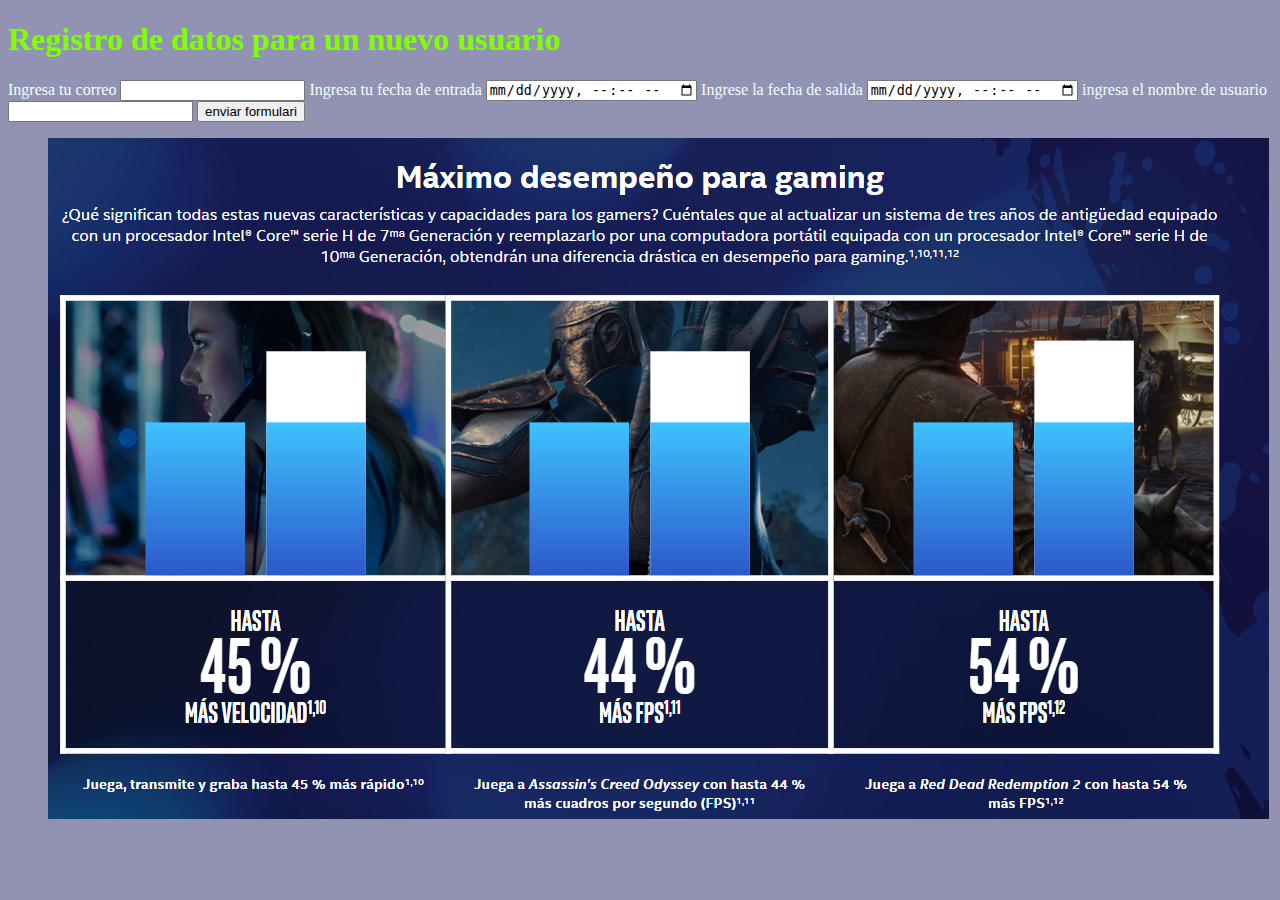
==== index.html @ 7f70989f "se agrego" ====
<!DOCTYPE html>
<html lang="en">
<head>
    <meta charset="UTF-8">
    <meta http-equiv="X-UA-Compatible" content="IE=edge">
    <meta name="viewport" content="width=device-width, initial-scale=1.0">
    <link rel="stylesheet" href="css/style.css">
    <title>Document</title>
</head>
<body>
     <header>
     <h1>Registro de datos para un nuevo usuario</h1>
        <form action="">
            <label for="coreo">
                <span>Ingresa tu correo</span>
                <input type="email" id="coreo" required autocomplete="email"/>
            </label>
            <label for="calendario">
                <span>Ingresa tu fecha de entrada</span>
                <input type="datetime-local" required id="calendario" name="calendario"/>
            </label>
            <label for="calendariosal">
                <span>Ingrese la fecha de salida</span>
                <input type="datetime-local" required name="calendariosal" id="calendariosal"/>
            </label>
            </label>
            <label for="usuario">
                <span>ingresa el nombre de usuario</span>
                <input type="text" required name="usuario" id="usuario"/>
            </label>
             <input type="submit" value="enviar formulari">
        </form>
        <figure>
            <img src="img/Intel  7 generacion y 10 generacion.png" alt="esto es una imagen">
        </figure>
     </header>
</body>
</html>
---- css/style.css ----
body{
    background-color: rgb(146, 146, 179);

}
label{
    color: azure;
}
h1{
    color: chartreuse;
}
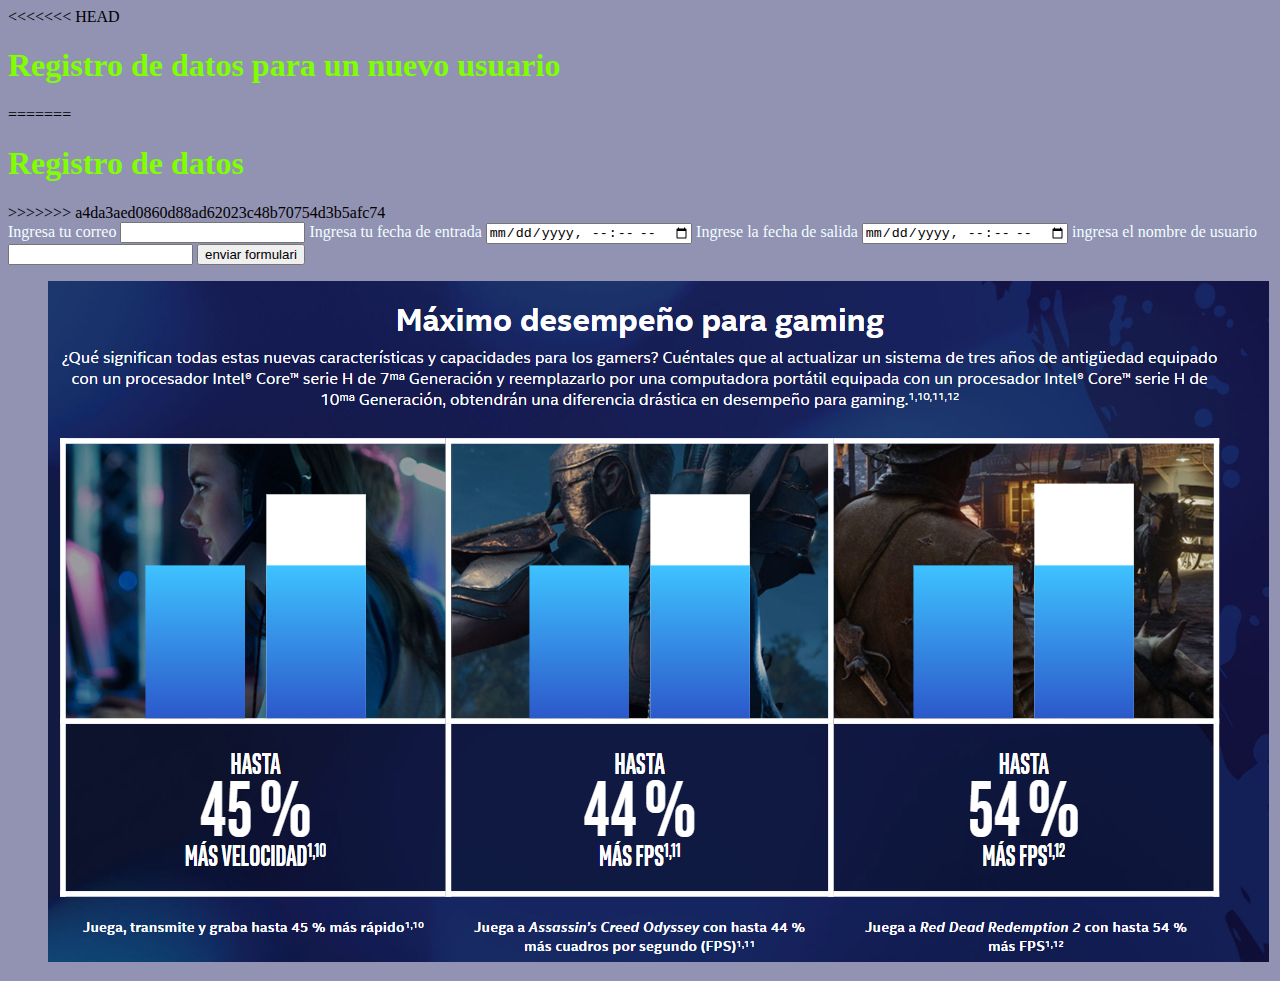
==== commit 7183d45c: "esto es otro cambio" ====
--- a/index.html
+++ b/index.html
@@ -9,7 +9,11 @@
 </head>
 <body>
      <header>
+<<<<<<< HEAD
      <h1>Registro de datos para un nuevo usuario</h1>
+=======
+     <h1>Registro de datos</h1>
+>>>>>>> a4da3aed0860d88ad62023c48b70754d3b5afc74
         <form action="">
             <label for="coreo">
                 <span>Ingresa tu correo</span>
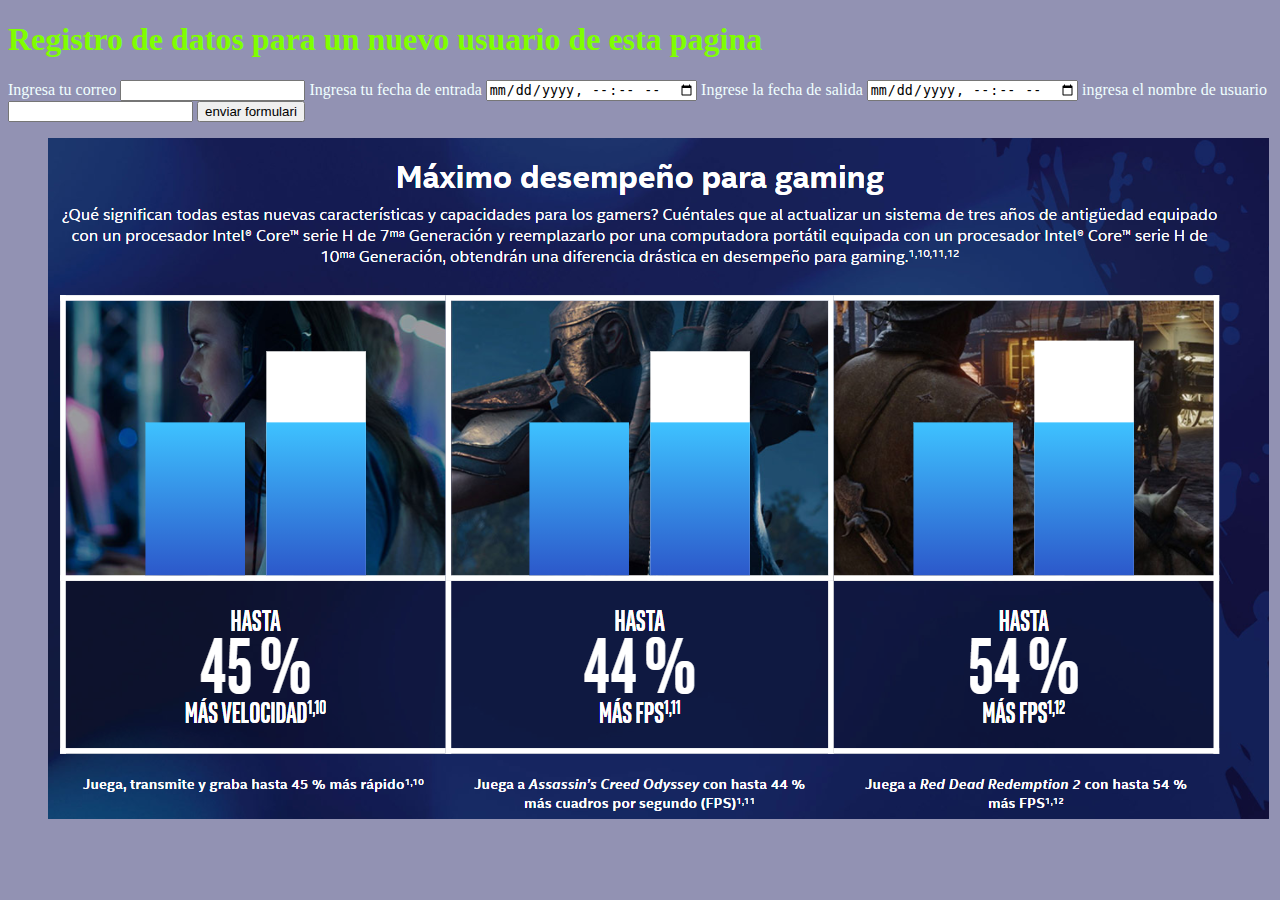
==== commit 008d33fa: "esto es otro cambio mas" ====
--- a/index.html
+++ b/index.html
@@ -9,11 +9,7 @@
 </head>
 <body>
      <header>
-<<<<<<< HEAD
-     <h1>Registro de datos para un nuevo usuario</h1>
-=======
-     <h1>Registro de datos</h1>
->>>>>>> a4da3aed0860d88ad62023c48b70754d3b5afc74
+     <h1>Registro de datos para un nuevo usuario de esta pagina</h1>
         <form action="">
             <label for="coreo">
                 <span>Ingresa tu correo</span>
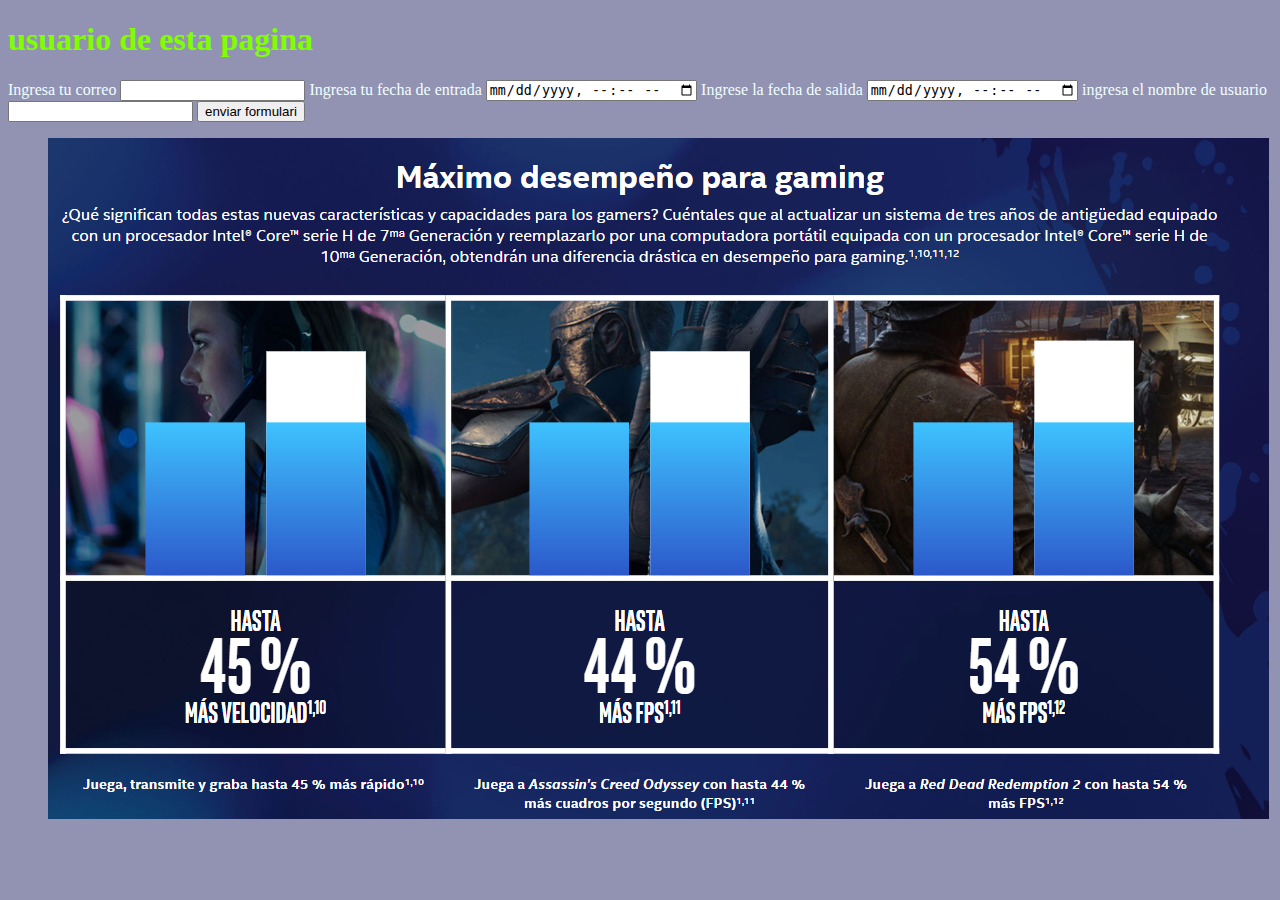
==== commit 90156677: "otro mensaje listo" ====
--- a/index.html
+++ b/index.html
@@ -9,7 +9,7 @@
 </head>
 <body>
      <header>
-     <h1>Registro de datos para un nuevo usuario de esta pagina</h1>
+     <h1> usuario de esta pagina</h1>
         <form action="">
             <label for="coreo">
                 <span>Ingresa tu correo</span>
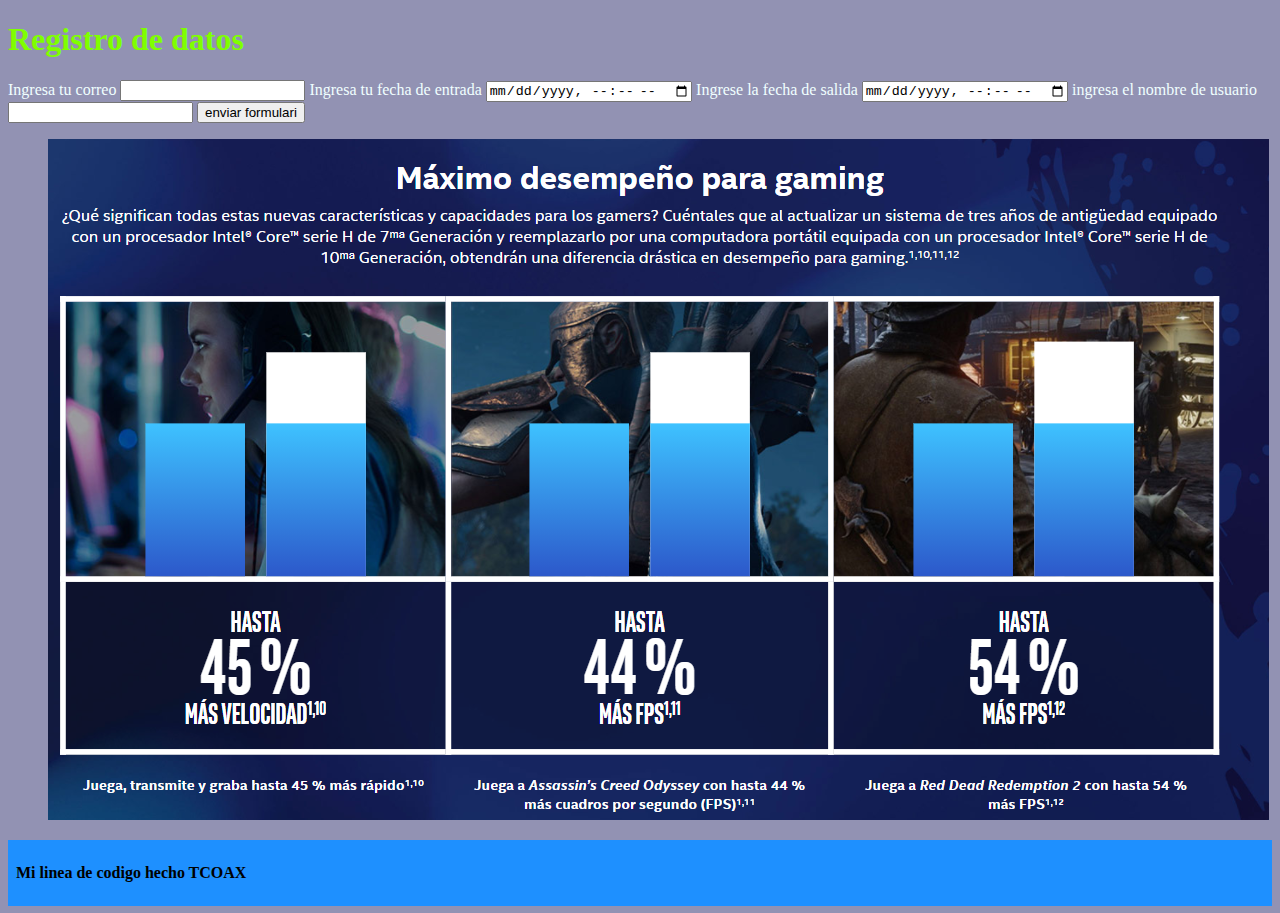
==== commit d6324473: "quedo el footer" ====
--- a/index.html
+++ b/index.html
@@ -9,7 +9,7 @@
 </head>
 <body>
      <header>
-     <h1> usuario de esta pagina</h1>
+     <h1>Registro de datos</h1>
         <form action="">
             <label for="coreo">
                 <span>Ingresa tu correo</span>
@@ -34,5 +34,8 @@
             <img src="img/Intel  7 generacion y 10 generacion.png" alt="esto es una imagen">
         </figure>
      </header>
+      <footer>
+         <p>Mi linea de codigo hecho TCOAX</p>
+      </footer>
 </body>
 </html>
--- a/css/style.css
+++ b/css/style.css
@@ -7,4 +7,11 @@
 }
 h1{
     color: chartreuse;
+}
+footer{
+  background-color: dodgerblue;
+  margin: 0px;
+  padding: 0.5em;
+  font-weight: bold; /* El grozor de la letra*/
+ 
 }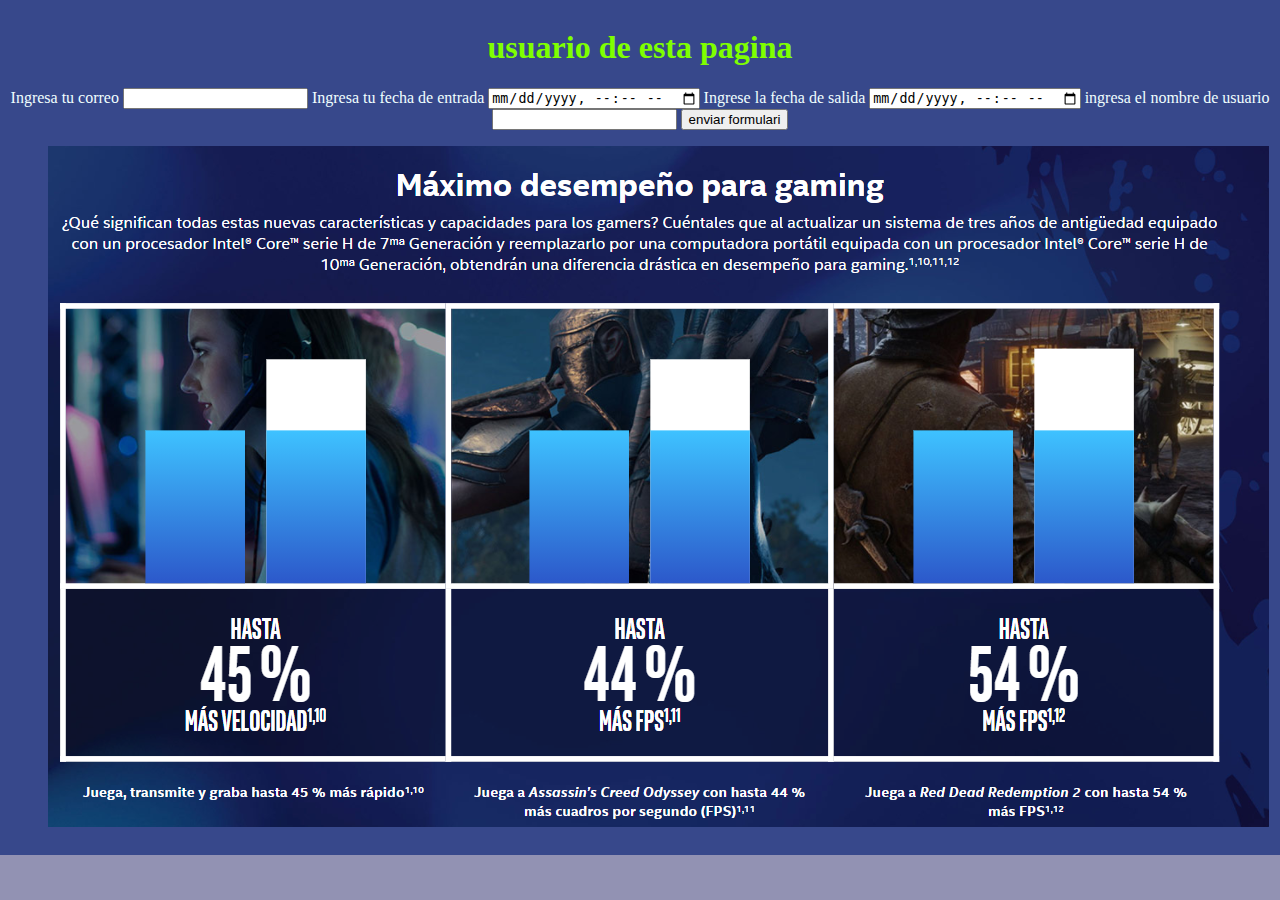
==== commit e88fc6d8: "Merge branch 'master' of github.com:DEXTMR/formulario" ====
--- a/index.html
+++ b/index.html
@@ -9,7 +9,7 @@
 </head>
 <body>
      <header>
-     <h1>Registro de datos</h1>
+     <h1> usuario de esta pagina</h1>
         <form action="">
             <label for="coreo">
                 <span>Ingresa tu correo</span>
@@ -34,8 +34,5 @@
             <img src="img/Intel  7 generacion y 10 generacion.png" alt="esto es una imagen">
         </figure>
      </header>
-      <footer>
-         <p>Mi linea de codigo hecho TCOAX</p>
-      </footer>
 </body>
 </html>
--- a/css/style.css
+++ b/css/style.css
@@ -1,6 +1,9 @@
 body{
     background-color: rgb(146, 146, 179);
-
+    text-align: center;
+    font-size: 16px;
+    margin: 0;
+    padding: 0;
 }
 label{
     color: azure;
@@ -8,10 +11,7 @@
 h1{
     color: chartreuse;
 }
-footer{
-  background-color: dodgerblue;
-  margin: 0px;
-  padding: 0.5em;
-  font-weight: bold; /* El grozor de la letra*/
- 
+header{
+    background: #37488b;
+    padding: 0.5em;
 }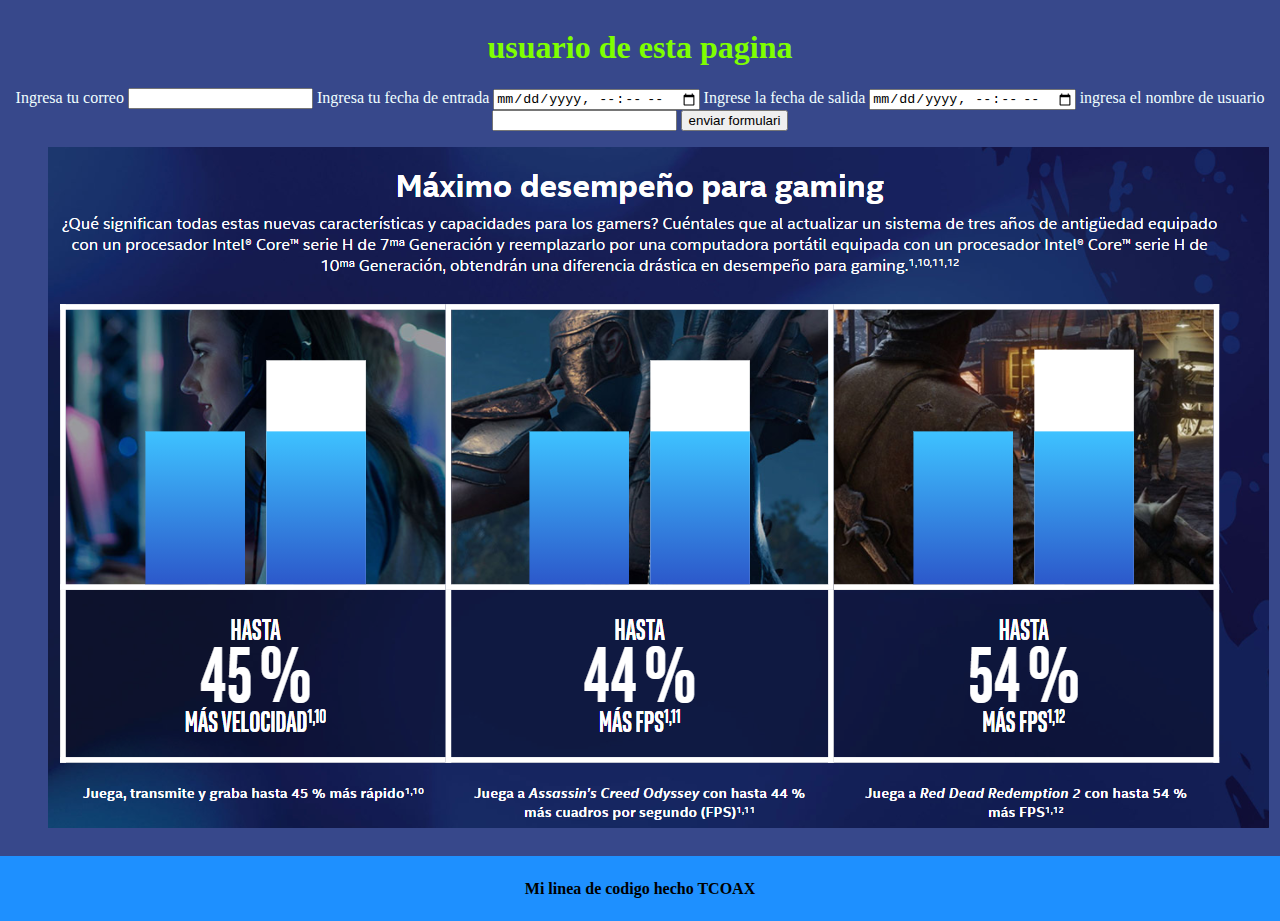
==== commit 557eaafb: "se corrigio el css" ====
--- a/index.html
+++ b/index.html
@@ -34,5 +34,8 @@
             <img src="img/Intel  7 generacion y 10 generacion.png" alt="esto es una imagen">
         </figure>
      </header>
+      <footer>
+         <p>Mi linea de codigo hecho TCOAX</p>
+      </footer>
 </body>
 </html>
--- a/css/style.css
+++ b/css/style.css
@@ -14,4 +14,10 @@
 header{
     background: #37488b;
     padding: 0.5em;
-}+}
+footer{
+    background-color: dodgerblue;
+    margin: 0px;
+    padding: 0.5em;
+    font-weight: bold; /* El grozor de la letra*/
+}  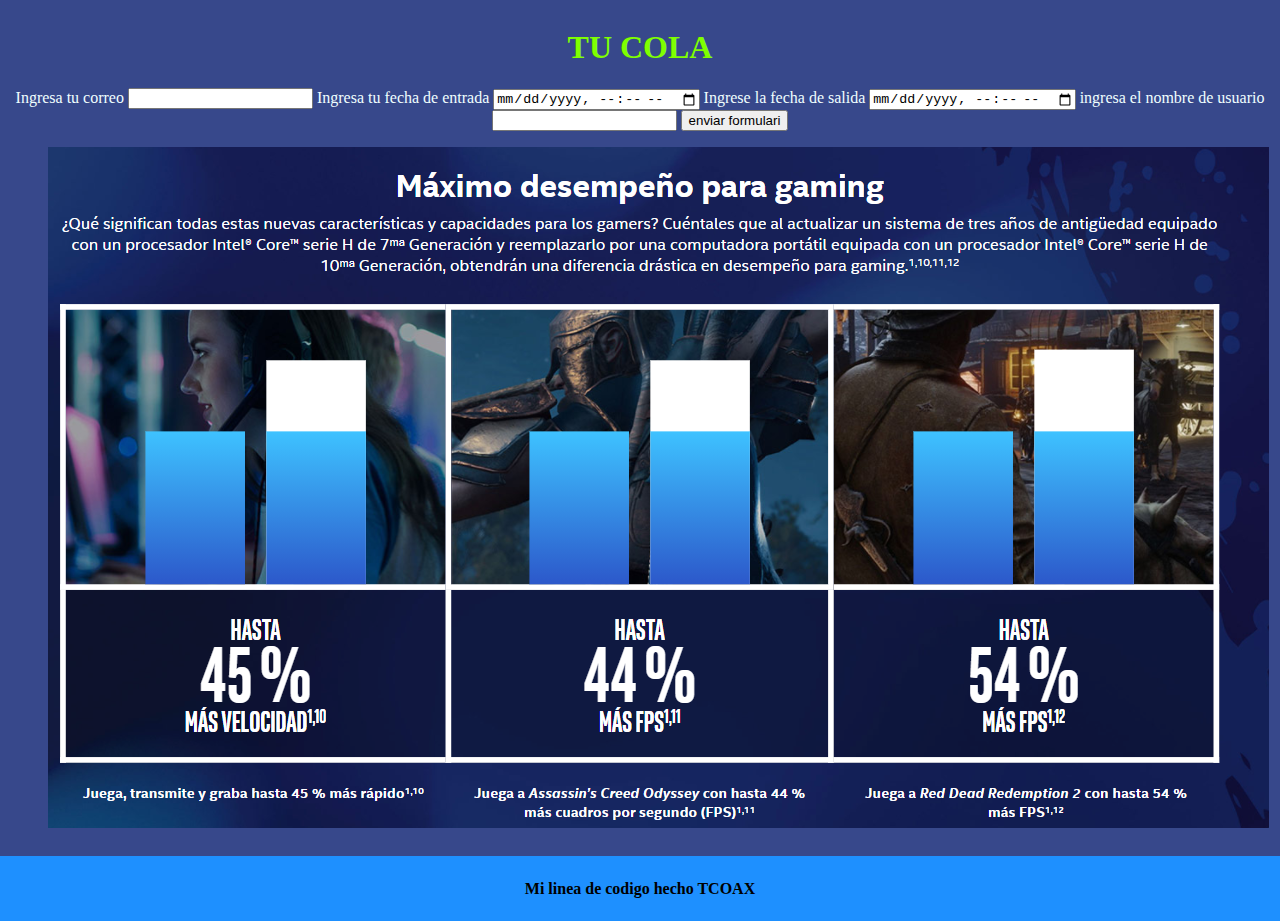
==== commit e79a84a9: "se agrego el titulo de tu cola" ====
--- a/index.html
+++ b/index.html
@@ -9,7 +9,7 @@
 </head>
 <body>
      <header>
-     <h1> usuario de esta pagina</h1>
+     <h1> TU COLA </h1>
         <form action="">
             <label for="coreo">
                 <span>Ingresa tu correo</span>
